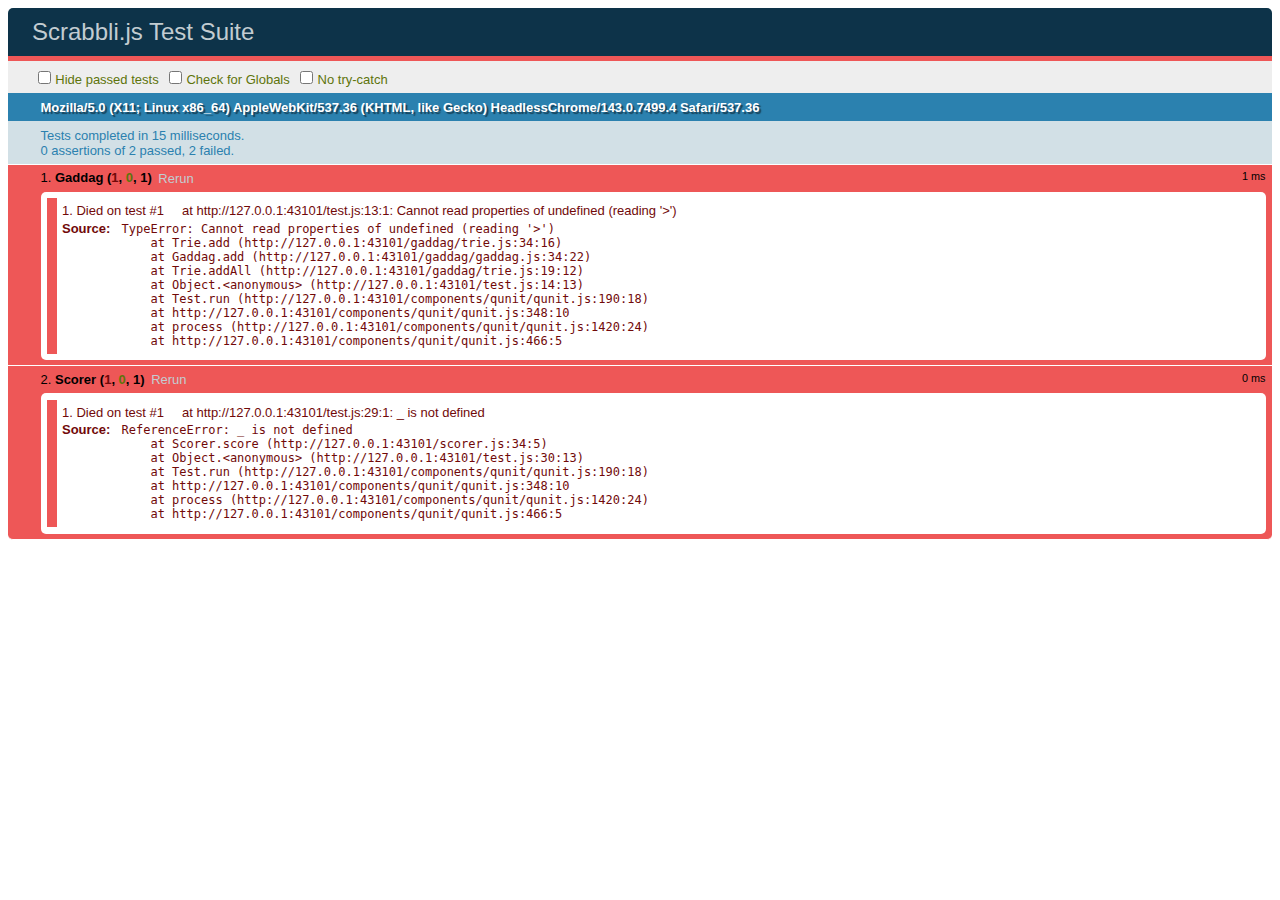
==== test.html @ 72dd35f6 "Turn test.js into a QUnit test suite and add a new test.html runner" ====
<!DOCTYPE html>
<html lang="en">
<head>
  <meta charset="us-ascii">
  <title>Scrabbli.js Test Suite</title>
  <link rel="stylesheet" href="components/qunit/qunit.css" type="text/css" media="screen">
</head>
<body>

  <h1 id="qunit-header">Scrabbli.js Test Suite</h1>
  <h2 id="qunit-banner"></h2>
  <div id="qunit-testrunner-toolbar"></div>
  <h2 id="qunit-userAgent"></h2>
  <ol id="qunit-tests"></ol>

<!-- scripts -->
<script language="javascript" src="components/qunit/qunit.js"></script>
<script language="javascript" src="components/jquery/jquery.min.js"></script>
<script language="javascript" src="components/underscore/underscore-min.js"></script>

<script language="javascript" src="gaddag/util.js"></script>
<script language="javascript" src="gaddag/trie.js"></script>
<script language="javascript" src="gaddag/gaddag.js"></script>
<script language="javascript" src="scorer.js"></script>
<script language="javascript" src="test.js"></script>
</body>
</html>
---- components/qunit/qunit.css ----
/**
 * QUnit v1.11.0 - A JavaScript Unit Testing Framework
 *
 * http://qunitjs.com
 *
 * Copyright 2012 jQuery Foundation and other contributors
 * Released under the MIT license.
 * http://jquery.org/license
 */

/** Font Family and Sizes */

#qunit-tests, #qunit-header, #qunit-banner, #qunit-testrunner-toolbar, #qunit-userAgent, #qunit-testresult {
	font-family: "Helvetica Neue Light", "HelveticaNeue-Light", "Helvetica Neue", Calibri, Helvetica, Arial, sans-serif;
}

#qunit-testrunner-toolbar, #qunit-userAgent, #qunit-testresult, #qunit-tests li { font-size: small; }
#qunit-tests { font-size: smaller; }


/** Resets */

#qunit-tests, #qunit-header, #qunit-banner, #qunit-userAgent, #qunit-testresult, #qunit-modulefilter {
	margin: 0;
	padding: 0;
}


/** Header */

#qunit-header {
	padding: 0.5em 0 0.5em 1em;

	color: #8699a4;
	background-color: #0d3349;

	font-size: 1.5em;
	line-height: 1em;
	font-weight: normal;

	border-radius: 5px 5px 0 0;
	-moz-border-radius: 5px 5px 0 0;
	-webkit-border-top-right-radius: 5px;
	-webkit-border-top-left-radius: 5px;
}

#qunit-header a {
	text-decoration: none;
	color: #c2ccd1;
}

#qunit-header a:hover,
#qunit-header a:focus {
	color: #fff;
}

#qunit-testrunner-toolbar label {
	display: inline-block;
	padding: 0 .5em 0 .1em;
}

#qunit-banner {
	height: 5px;
}

#qunit-testrunner-toolbar {
	padding: 0.5em 0 0.5em 2em;
	color: #5E740B;
	background-color: #eee;
	overflow: hidden;
}

#qunit-userAgent {
	padding: 0.5em 0 0.5em 2.5em;
	background-color: #2b81af;
	color: #fff;
	text-shadow: rgba(0, 0, 0, 0.5) 2px 2px 1px;
}

#qunit-modulefilter-container {
	float: right;
}

/** Tests: Pass/Fail */

#qunit-tests {
	list-style-position: inside;
}

#qunit-tests li {
	padding: 0.4em 0.5em 0.4em 2.5em;
	border-bottom: 1px solid #fff;
	list-style-position: inside;
}

#qunit-tests.hidepass li.pass, #qunit-tests.hidepass li.running  {
	display: none;
}

#qunit-tests li strong {
	cursor: pointer;
}

#qunit-tests li a {
	padding: 0.5em;
	color: #c2ccd1;
	text-decoration: none;
}
#qunit-tests li a:hover,
#qunit-tests li a:focus {
	color: #000;
}

#qunit-tests li .runtime {
	float: right;
	font-size: smaller;
}

.qunit-assert-list {
	margin-top: 0.5em;
	padding: 0.5em;

	background-color: #fff;

	border-radius: 5px;
	-moz-border-radius: 5px;
	-webkit-border-radius: 5px;
}

.qunit-collapsed {
	display: none;
}

#qunit-tests table {
	border-collapse: collapse;
	margin-top: .2em;
}

#qunit-tests th {
	text-align: right;
	vertical-align: top;
	padding: 0 .5em 0 0;
}

#qunit-tests td {
	vertical-align: top;
}

#qunit-tests pre {
	margin: 0;
	white-space: pre-wrap;
	word-wrap: break-word;
}

#qunit-tests del {
	background-color: #e0f2be;
	color: #374e0c;
	text-decoration: none;
}

#qunit-tests ins {
	background-color: #ffcaca;
	color: #500;
	text-decoration: none;
}

/*** Test Counts */

#qunit-tests b.counts                       { color: black; }
#qunit-tests b.passed                       { color: #5E740B; }
#qunit-tests b.failed                       { color: #710909; }

#qunit-tests li li {
	padding: 5px;
	background-color: #fff;
	border-bottom: none;
	list-style-position: inside;
}

/*** Passing Styles */

#qunit-tests li li.pass {
	color: #3c510c;
	background-color: #fff;
	border-left: 10px solid #C6E746;
}

#qunit-tests .pass                          { color: #528CE0; background-color: #D2E0E6; }
#qunit-tests .pass .test-name               { color: #366097; }

#qunit-tests .pass .test-actual,
#qunit-tests .pass .test-expected           { color: #999999; }

#qunit-banner.qunit-pass                    { background-color: #C6E746; }

/*** Failing Styles */

#qunit-tests li li.fail {
	color: #710909;
	background-color: #fff;
	border-left: 10px solid #EE5757;
	white-space: pre;
}

#qunit-tests > li:last-child {
	border-radius: 0 0 5px 5px;
	-moz-border-radius: 0 0 5px 5px;
	-webkit-border-bottom-right-radius: 5px;
	-webkit-border-bottom-left-radius: 5px;
}

#qunit-tests .fail                          { color: #000000; background-color: #EE5757; }
#qunit-tests .fail .test-name,
#qunit-tests .fail .module-name             { color: #000000; }

#qunit-tests .fail .test-actual             { color: #EE5757; }
#qunit-tests .fail .test-expected           { color: green;   }

#qunit-banner.qunit-fail                    { background-color: #EE5757; }


/** Result */

#qunit-testresult {
	padding: 0.5em 0.5em 0.5em 2.5em;

	color: #2b81af;
	background-color: #D2E0E6;

	border-bottom: 1px solid white;
}
#qunit-testresult .module-name {
	font-weight: bold;
}

/** Fixture */

#qunit-fixture {
	position: absolute;
	top: -10000px;
	left: -10000px;
	width: 1000px;
	height: 1000px;
}
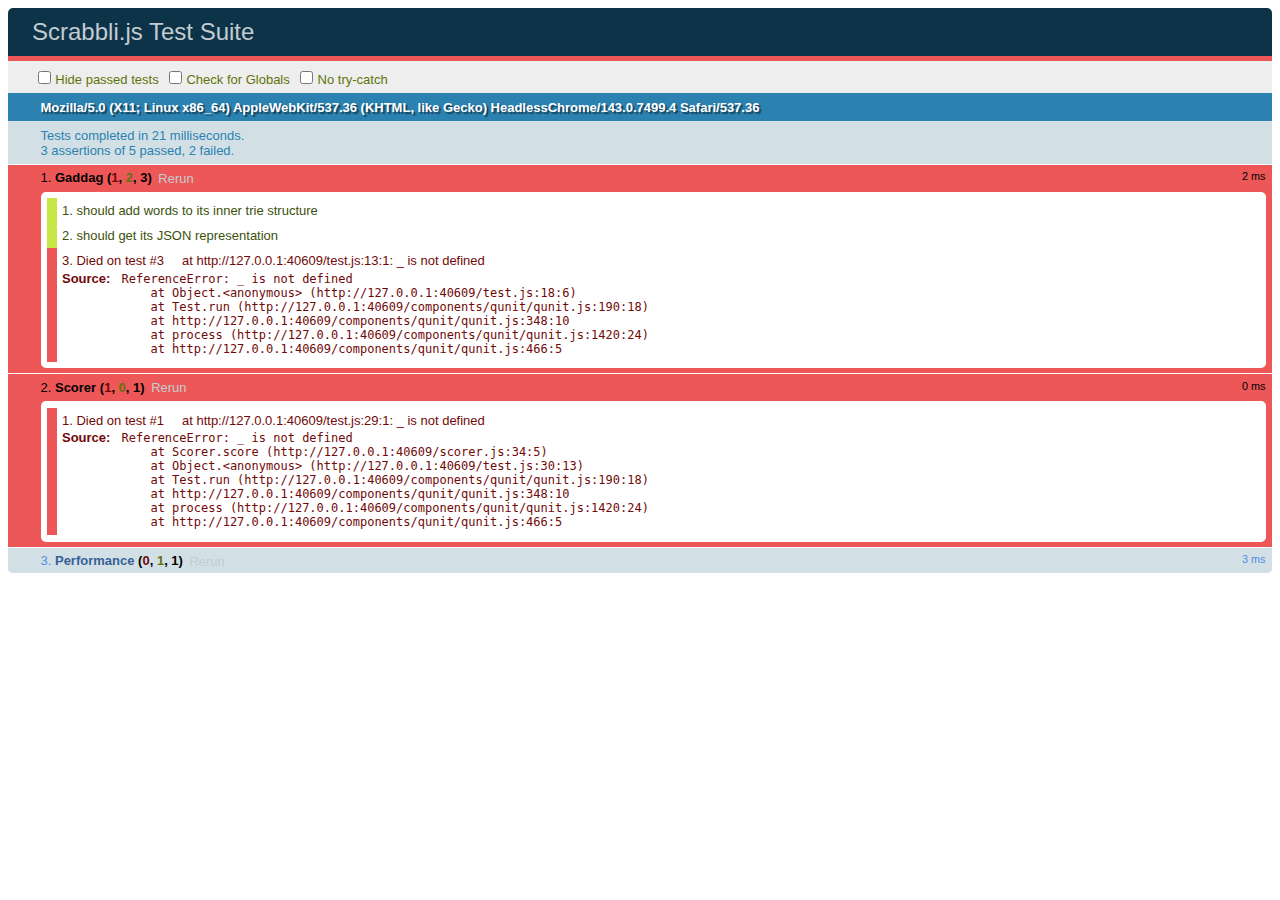
==== commit 315b711d: "Add a simple performance test and a sample file for the dictionary" ====
--- a/test.html
+++ b/test.html
@@ -2,9 +2,12 @@
 <html lang="en">
 <head>
   <meta charset="us-ascii">
+  <!-- basic info -->
   <title>Scrabbli.js Test Suite</title>
-  <link rel="stylesheet" href="components/qunit/qunit.css" type="text/css" media="screen">
+  <!-- css -->
+  <link rel="stylesheet" href="components/qunit/qunit.css">
 </head>
+
 <body>
 
   <h1 id="qunit-header">Scrabbli.js Test Suite</h1>
@@ -14,14 +17,17 @@
   <ol id="qunit-tests"></ol>
 
 <!-- scripts -->
-<script language="javascript" src="components/qunit/qunit.js"></script>
-<script language="javascript" src="components/jquery/jquery.min.js"></script>
-<script language="javascript" src="components/underscore/underscore-min.js"></script>
+<!--[if lt IE 9]><script src="//html5shiv.googlecode.com/svn/trunk/html5.js"></script><![endif]-->
+<script src="components/qunit/qunit.js"></script>
+<script src="components/jquery/jquery.min.js"></script>
+<script src="components/underscore/underscore-min.js"></script>
 
-<script language="javascript" src="gaddag/util.js"></script>
-<script language="javascript" src="gaddag/trie.js"></script>
-<script language="javascript" src="gaddag/gaddag.js"></script>
-<script language="javascript" src="scorer.js"></script>
-<script language="javascript" src="test.js"></script>
+<script src="gaddag/util.js"></script>
+<script src="gaddag/trie.js"></script>
+<script src="gaddag/gaddag.js"></script>
+<script src="scorer.js"></script>
+<script src="dictionary_sample.js"></script>
+<script src="test.js"></script>
+
 </body>
 </html>
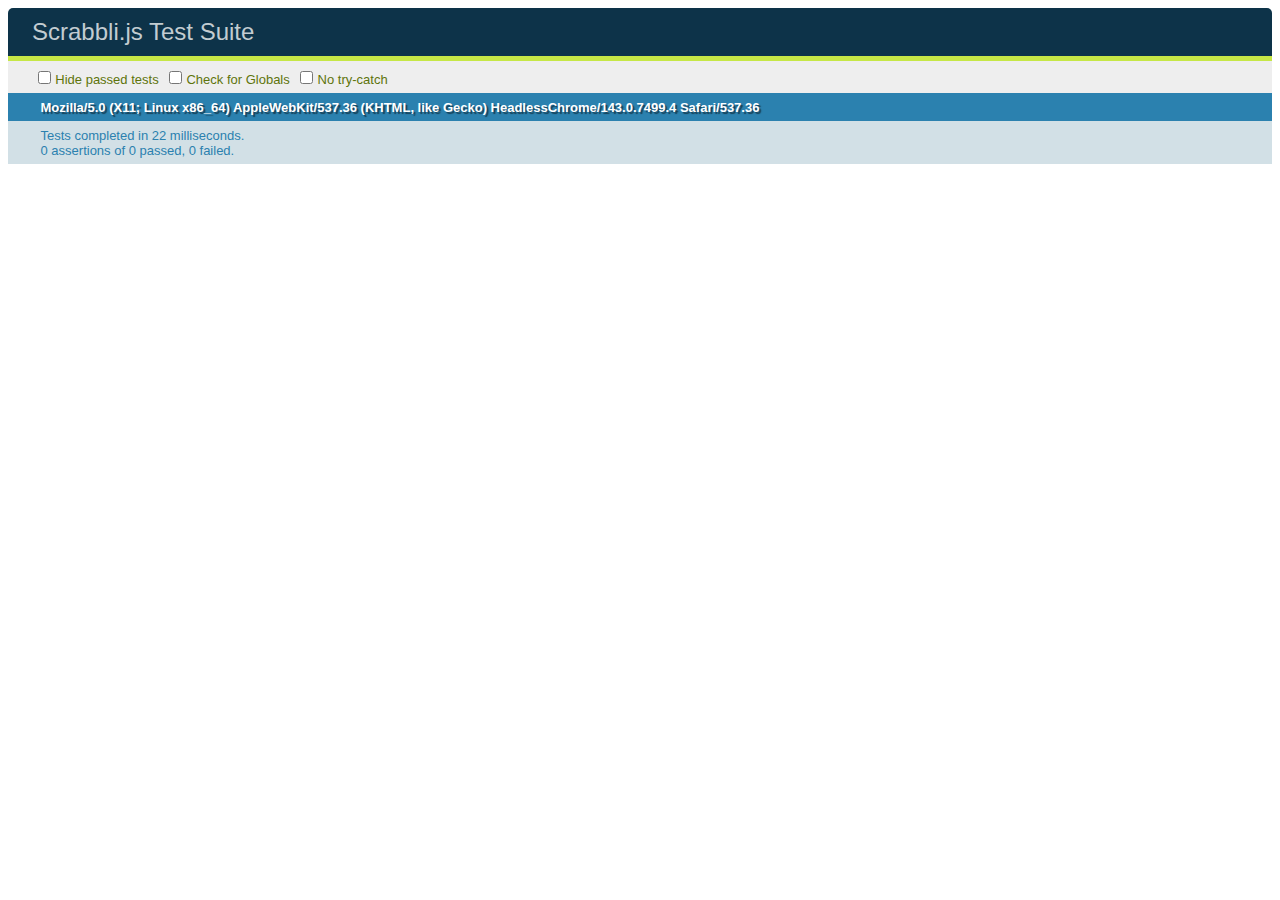
==== commit 8b37308d: "Move JavaScript files into appropriate folders based on the MVC architecture" ====
--- a/test.html
+++ b/test.html
@@ -22,12 +22,11 @@
 <script src="components/jquery/jquery.min.js"></script>
 <script src="components/underscore/underscore-min.js"></script>
 
-<script src="gaddag/util.js"></script>
-<script src="gaddag/trie.js"></script>
-<script src="gaddag/gaddag.js"></script>
-<script src="scorer.js"></script>
-<script src="dictionary_sample.js"></script>
-<script src="test.js"></script>
+<script src="src/data/dictionary_sample.js"></script>
+<script src="src/trie.js"></script>
+<script src="src/gaddag.js"></script>
+<script src="src/scorer.js"></script>
+<script src="src/test.js"></script>
 
 </body>
 </html>
